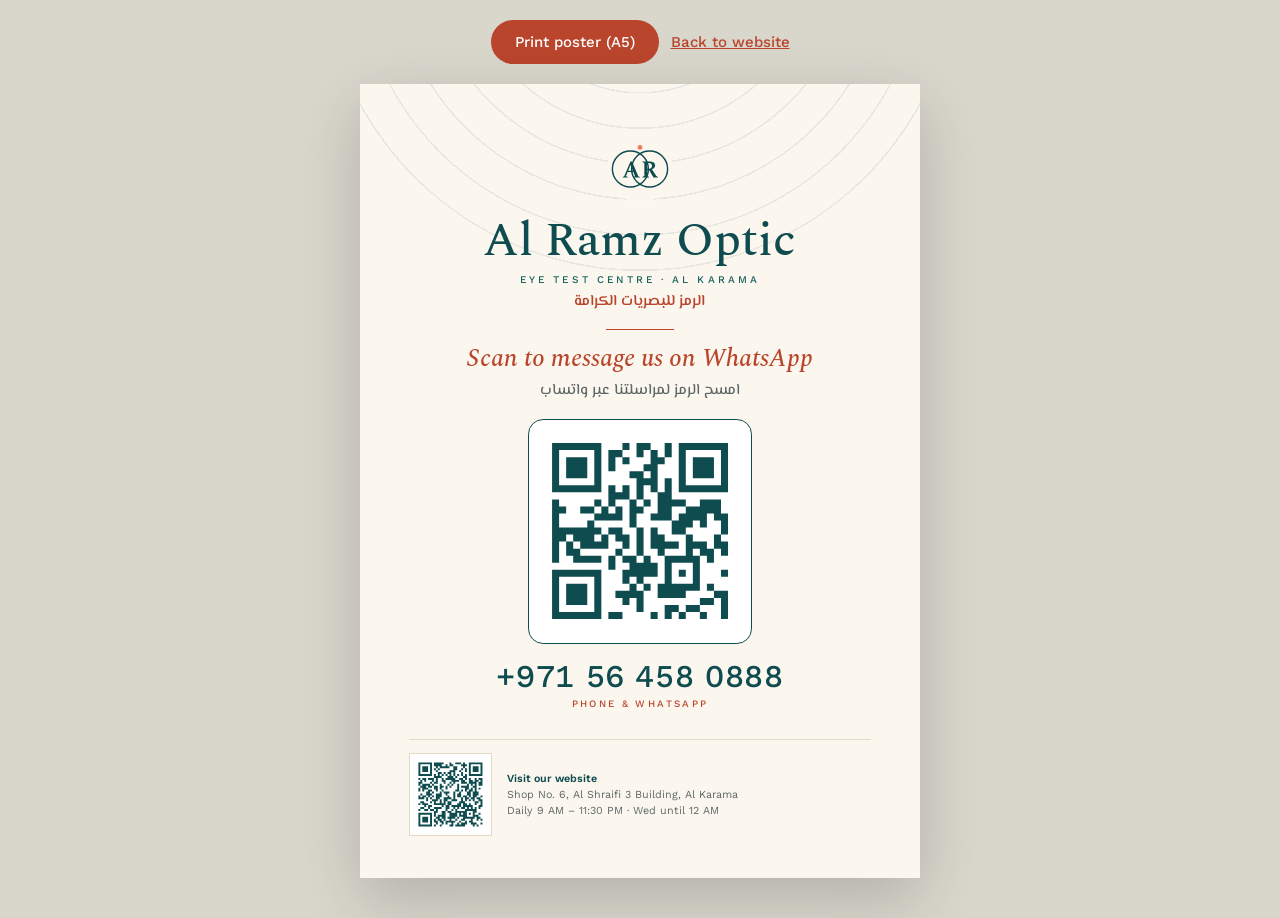
==== poster.html @ 15a68d8b "Demo website for Al Ramz Optic Karama, Dubai Co-Authored-By: Claude Opus 5.5 <noreply@anthropic.com>" ====
<!doctype html>
<html lang="en">
<head>
  <meta charset="utf-8">
  <meta name="viewport" content="width=device-width, initial-scale=1">
  <meta name="robots" content="noindex">
  <title>Counter poster · Al Ramz Optic Karama</title>
  <link rel="icon" href="images/logo.svg" type="image/svg+xml">
  <link rel="preconnect" href="https://fonts.googleapis.com">
  <link rel="preconnect" href="https://fonts.gstatic.com" crossorigin>
  <link rel="stylesheet" href="https://fonts.googleapis.com/css2?family=Spectral:ital,wght@0,500;0,600;1,500&family=Work+Sans:wght@400;500;600&family=El+Messiri:wght@400;500;600;700&display=swap">
  <style>
    /* Printable A5 counter poster. Print with "Margins: none" and "Background graphics" on.
       QR codes are static inline SVG, generated locally with segno (see README). */
    @page { size: A5 portrait; margin: 0; }
    * { box-sizing: border-box; }
    html, body { margin: 0; }
    body { background: #D9D6CC; font-family: "Work Sans", Arial, sans-serif; color: #0F4C4F; -webkit-print-color-adjust: exact; print-color-adjust: exact; }
    .toolbar { display: flex; justify-content: center; flex-wrap: wrap; gap: 12px; padding: 20px 16px 0; }
    .toolbar button { font: 500 15px "Work Sans", Arial, sans-serif; padding: 0 24px; min-height: 44px; border: 0; border-radius: 999px; background: #B9452C; color: #fff; cursor: pointer; }
    .toolbar a { font: 500 15px "Work Sans", Arial, sans-serif; color: #B9452C; align-self: center; min-height: 44px; display: inline-flex; align-items: center; }
    .sheet {
      width: 148mm; height: 210mm; margin: 20px auto 40px; background: #FBF7EF;
      padding: 13mm 13mm 11mm; display: flex; flex-direction: column; align-items: center; text-align: center;
      position: relative; box-shadow: 0 20px 60px rgba(0,0,0,.18); overflow: hidden;
      font-variant-numeric: lining-nums;
    }
    .logo { width: 19mm; height: 19mm; position: relative; }
    .name { margin: 3.5mm 0 0; font: 500 12.5mm/1 "Spectral", Georgia, serif; position: relative; }
    .sub { margin: 2.2mm 0 0; font: 500 2.7mm "Work Sans", Arial, sans-serif; letter-spacing: .3em; text-transform: uppercase; color: #B9452C; position: relative; }
    .ar-name { margin: 1.6mm 0 0; font: 600 4mm/1.4 "El Messiri", sans-serif; color: #B9452C; position: relative; }
    .rule { width: 18mm; height: 0; border-top: 0.35mm solid #B9452C; margin: 4.5mm 0 4mm; position: relative; }
    .cta { margin: 0; font: italic 500 6.6mm/1.15 "Spectral", Georgia, serif; color: #B9452C; position: relative; }
    .cta-ar { margin: 1.6mm 0 0; font: 500 4mm/1.45 "El Messiri", sans-serif; color: #5C6766; position: relative; }
    .qr-box { margin-top: 4.5mm; padding: 2.5mm; background: #fff; border: 0.3mm solid #E3D9C6; border-radius: 1.5mm; position: relative; }
    .qr { display: block; width: 54mm; height: 54mm; }
    .phone { margin: 4.5mm 0 0; font: 500 8.4mm/1 "Work Sans", Arial, sans-serif; letter-spacing: .02em; font-variant-numeric: lining-nums tabular-nums; position: relative; }
    .phone-label { margin: 1.6mm 0 0; font: 500 2.6mm "Work Sans", Arial, sans-serif; letter-spacing: .24em; text-transform: uppercase; color: #B9452C; position: relative; }
    .foot {
      margin-top: auto; width: 100%; display: flex; align-items: center; gap: 4mm; text-align: start;
      padding-top: 3.5mm; border-top: 0.25mm solid #E3D9C6; position: relative;
    }
    .qr-small { display: block; width: 19mm; height: 19mm; flex: none; background: #fff; padding: 1.2mm; box-sizing: content-box; border: 0.25mm solid #E3D9C6; }
    .foot p { margin: 0; font: 400 2.85mm/1.45 "Work Sans", Arial, sans-serif; color: #5C6766; }
    .foot b { font-weight: 600; color: #0F4C4F; }
    .sheet::before { content: ''; position: absolute; width: 170mm; height: 170mm; left: -11mm; top: -120mm; border-radius: 50%; background: repeating-radial-gradient(circle at 50% 50%, transparent 0 34px, rgba(15,76,79,.09) 34px 35.5px); background-size: 100% 100%; }
    .qr-box { border-radius: 4mm; border: .4mm solid #0F4C4F; }
    .sub { color: #16625F; }
    @media print {
      body { background: none; }
      .toolbar { display: none; }
      .sheet { margin: 0; box-shadow: none; }
    }
    @media screen and (max-width: 600px) {
      .sheet { zoom: .62; }
    }
  </style>
</head>
<body>
  <div class="toolbar">
    <button type="button" onclick="window.print()">Print poster (A5)</button>
    <a href="./">Back to website</a>
  </div>

  <main class="sheet">

    <img class="logo" src="images/logo.svg" alt="Al Ramz Optic Karama logo">
    <h1 class="name">Al Ramz Optic</h1>
    <p class="sub">Eye test centre · Al Karama</p>
    <p class="ar-name" lang="ar" dir="rtl">الرمز للبصريات الكرامة</p>
    <div class="rule"></div>
    <p class="cta">Scan to message us on WhatsApp</p>
    <p class="cta-ar" lang="ar" dir="rtl">امسح الرمز لمراسلتنا عبر واتساب</p>
    <div class="qr-box">
      <svg role="img" aria-label="QR code that opens a WhatsApp chat with Al Ramz Optic Karama" viewBox="0 0 29 29" class="qr"><path class="qrline" stroke="#0f4c4f" d="M2 2.5h7m3 0h1m1 0h2m2 0h1m1 0h7m-25 1h1m5 0h1m1 0h2m2 0h1m1 0h1m1 0h1m1 0h1m5 0h1m-25 1h1m1 0h3m1 0h1m1 0h1m1 0h1m3 0h2m2 0h1m1 0h3m1 0h1m-25 1h1m1 0h3m1 0h1m1 0h1m4 0h2m3 0h1m1 0h3m1 0h1m-25 1h1m1 0h3m1 0h1m4 0h2m1 0h1m3 0h1m1 0h3m1 0h1m-25 1h1m5 0h1m5 0h3m1 0h1m1 0h1m5 0h1m-25 1h7m1 0h1m1 0h1m1 0h1m1 0h1m1 0h1m1 0h7m-17 1h3m1 0h1m2 0h2m-17 1h1m5 0h1m1 0h1m2 0h1m1 0h1m1 0h4m2 0h3m-24 1h2m2 0h2m1 0h1m1 0h1m1 0h2m2 0h2m2 0h5m-24 1h1m5 0h4m1 0h1m2 0h3m1 0h4m1 0h2m-25 1h1m4 0h1m5 0h1m5 0h3m1 0h1m2 0h1m-25 1h7m1 0h2m2 0h1m1 0h1m2 0h2m5 0h1m-25 1h2m1 0h3m1 0h1m1 0h2m1 0h1m1 0h2m3 0h1m3 0h1m-24 1h1m1 0h1m1 0h4m2 0h1m1 0h1m1 0h4m1 0h3m1 0h2m-25 1h1m1 0h2m5 0h1m2 0h1m2 0h1m3 0h1m1 0h2m1 0h1m-25 1h1m2 0h4m1 0h1m1 0h2m1 0h1m2 0h5m1 0h1m-15 1h1m2 0h4m1 0h1m3 0h1m-21 1h7m3 0h5m1 0h1m1 0h1m1 0h1m3 0h1m-25 1h1m5 0h1m3 0h1m1 0h1m3 0h1m3 0h1m-21 1h1m1 0h3m1 0h1m4 0h1m1 0h1m1 0h6m1 0h1m-23 1h1m1 0h3m1 0h1m2 0h4m2 0h4m4 0h2m-25 1h1m1 0h3m1 0h1m3 0h1m1 0h1m8 0h2m1 0h1m-25 1h1m5 0h1m5 0h1m3 0h2m1 0h2m3 0h1m-25 1h7m1 0h2m4 0h1m1 0h1m1 0h1m2 0h1m2 0h1"/></svg>
    </div>
    <p class="phone">+971 56 458 0888</p>
    <p class="phone-label">Phone &amp; WhatsApp</p>
    <div class="foot">
      <svg role="img" aria-label="QR code that opens the Al Ramz Optic Karama website" viewBox="0 0 37 37" class="qr-small"><path class="qrline" stroke="#0f4c4f" d="M2 2.5h7m1 0h5m3 0h1m2 0h3m1 0h1m2 0h7m-33 1h1m5 0h1m1 0h4m2 0h1m1 0h2m4 0h3m1 0h1m5 0h1m-33 1h1m1 0h3m1 0h1m2 0h1m1 0h5m2 0h2m3 0h1m2 0h1m1 0h3m1 0h1m-33 1h1m1 0h3m1 0h1m1 0h1m1 0h1m7 0h2m2 0h1m1 0h1m1 0h1m1 0h3m1 0h1m-33 1h1m1 0h3m1 0h1m2 0h1m6 0h3m2 0h1m2 0h1m1 0h1m1 0h3m1 0h1m-33 1h1m5 0h1m3 0h2m1 0h1m1 0h2m1 0h1m3 0h1m3 0h1m5 0h1m-33 1h7m1 0h1m1 0h1m1 0h1m1 0h1m1 0h1m1 0h1m1 0h1m1 0h1m1 0h1m1 0h7m-25 1h4m3 0h3m1 0h1m3 0h2m-25 1h1m1 0h2m1 0h3m1 0h1m2 0h1m1 0h5m2 0h2m1 0h1m1 0h1m2 0h1m1 0h2m-32 1h1m1 0h1m3 0h1m1 0h1m2 0h2m3 0h4m1 0h2m2 0h2m1 0h2m1 0h1m-33 1h2m4 0h1m1 0h2m3 0h1m2 0h1m1 0h1m3 0h3m1 0h4m1 0h2m-33 1h1m1 0h4m1 0h1m3 0h1m3 0h1m1 0h1m2 0h1m4 0h1m1 0h1m1 0h1m1 0h2m-32 1h3m1 0h2m1 0h2m1 0h2m1 0h1m1 0h1m3 0h1m1 0h4m2 0h2m-30 1h1m1 0h3m3 0h2m1 0h1m2 0h1m5 0h1m3 0h2m1 0h1m1 0h1m1 0h1m-32 1h1m1 0h1m2 0h2m2 0h1m2 0h1m6 0h2m1 0h1m1 0h1m1 0h2m1 0h1m-26 1h2m1 0h1m3 0h1m1 0h3m2 0h1m2 0h1m3 0h2m1 0h3m-30 1h1m2 0h3m2 0h3m2 0h1m3 0h1m1 0h2m3 0h2m1 0h3m-31 1h1m1 0h2m1 0h1m1 0h1m1 0h3m3 0h1m2 0h1m1 0h2m1 0h2m1 0h1m1 0h2m2 0h1m-33 1h3m1 0h1m1 0h1m2 0h2m2 0h4m1 0h1m3 0h1m1 0h2m1 0h2m1 0h2m-28 1h1m2 0h3m1 0h1m1 0h2m2 0h3m2 0h1m1 0h1m1 0h1m1 0h1m2 0h2m-32 1h2m3 0h1m1 0h1m2 0h1m1 0h1m1 0h2m4 0h3m5 0h2m1 0h1m-33 1h1m1 0h3m3 0h6m1 0h2m3 0h2m1 0h2m1 0h1m2 0h1m2 0h1m-30 1h1m1 0h2m5 0h1m1 0h2m1 0h5m1 0h5m3 0h2m-32 1h2m2 0h1m2 0h4m2 0h2m2 0h1m1 0h1m1 0h2m1 0h1m1 0h1m1 0h1m1 0h1m-32 1h1m2 0h2m1 0h2m1 0h1m4 0h1m2 0h1m1 0h1m4 0h6m-22 1h2m2 0h2m1 0h2m2 0h6m3 0h2m-30 1h7m1 0h1m3 0h2m2 0h4m1 0h1m1 0h2m1 0h1m1 0h1m2 0h1m-32 1h1m5 0h1m1 0h1m1 0h4m2 0h4m1 0h4m3 0h3m-31 1h1m1 0h3m1 0h1m2 0h2m1 0h2m1 0h4m1 0h1m2 0h6m1 0h2m-32 1h1m1 0h3m1 0h1m1 0h1m1 0h2m1 0h1m2 0h1m2 0h1m2 0h2m3 0h1m2 0h1m1 0h1m-33 1h1m1 0h3m1 0h1m1 0h2m1 0h2m1 0h5m2 0h1m2 0h1m1 0h2m-28 1h1m5 0h1m2 0h1m2 0h1m1 0h1m2 0h1m2 0h1m1 0h3m2 0h3m2 0h1m-33 1h7m1 0h1m2 0h1m4 0h2m1 0h5m4 0h1m1 0h1"/></svg>
      <p><b>Visit our website</b><br>Shop No. 6, Al Shraifi 3 Building, Al Karama<br>Daily 9 AM – 11:30 PM · Wed until 12 AM</p>
    </div>
  </main>
</body>
</html>
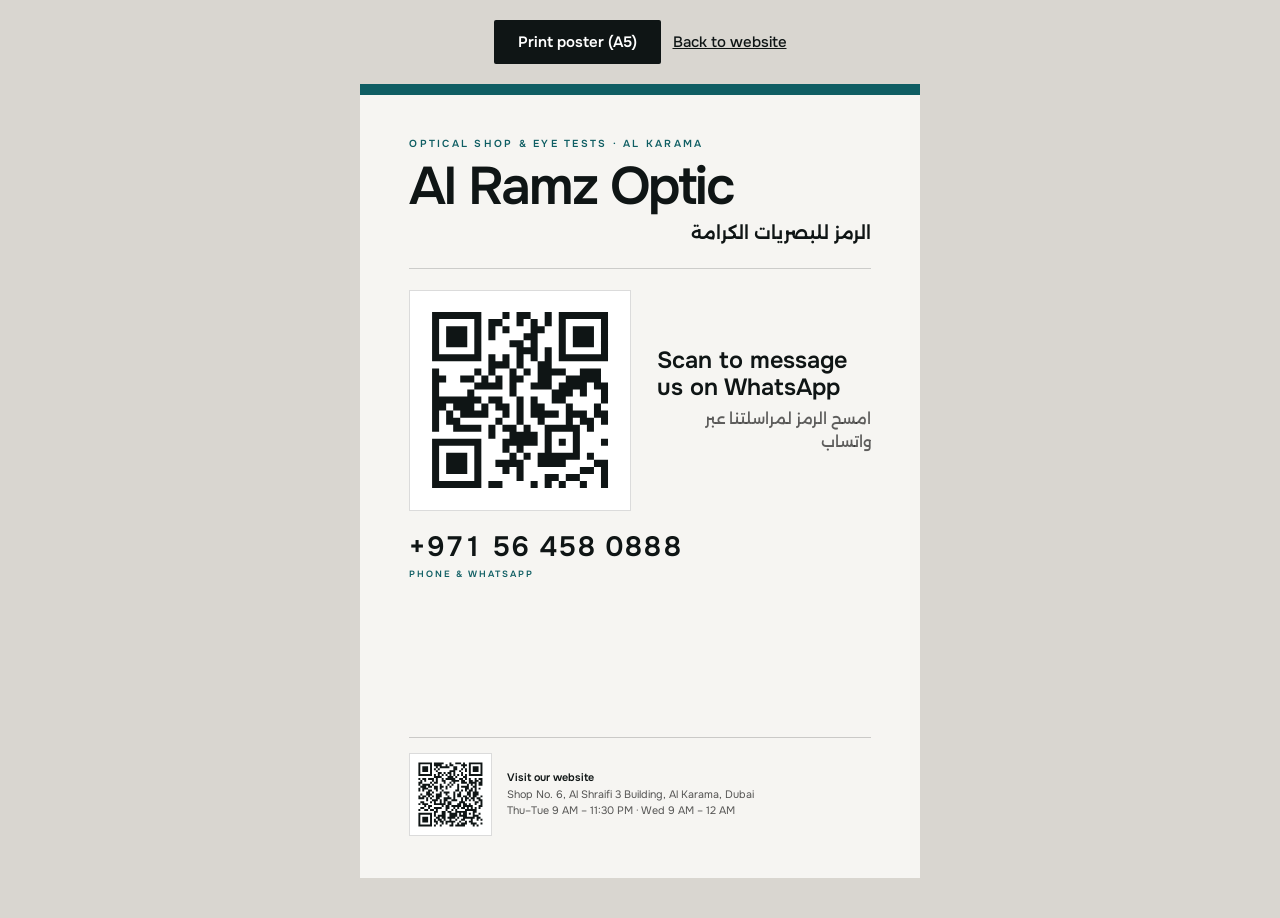
==== commit 3dbfe5eb: "Update demo website Co-Authored-By: Claude Opus 5.5 <noreply@anthropic.com>" ====
--- a/poster.html
+++ b/poster.html
@@ -5,55 +5,47 @@
   <meta name="viewport" content="width=device-width, initial-scale=1">
   <meta name="robots" content="noindex">
   <title>Counter poster · Al Ramz Optic Karama</title>
-  <link rel="icon" href="images/logo.svg" type="image/svg+xml">
+  <link rel="icon" href="images/icon.png" type="image/png">
   <link rel="preconnect" href="https://fonts.googleapis.com">
   <link rel="preconnect" href="https://fonts.gstatic.com" crossorigin>
-  <link rel="stylesheet" href="https://fonts.googleapis.com/css2?family=Spectral:ital,wght@0,500;0,600;1,500&family=Work+Sans:wght@400;500;600&family=El+Messiri:wght@400;500;600;700&display=swap">
+  <link rel="stylesheet" href="https://fonts.googleapis.com/css2?family=Onest:wght@400;500;600;700&amp;family=Alexandria:wght@500;700&amp;display=swap">
   <style>
     /* Printable A5 counter poster. Print with "Margins: none" and "Background graphics" on.
        QR codes are static inline SVG, generated locally with segno (see README). */
     @page { size: A5 portrait; margin: 0; }
     * { box-sizing: border-box; }
     html, body { margin: 0; }
-    body { background: #D9D6CC; font-family: "Work Sans", Arial, sans-serif; color: #0F4C4F; -webkit-print-color-adjust: exact; print-color-adjust: exact; }
+    body { background: #D9D6D0; font-family: "Onest", system-ui, -apple-system, "Segoe UI", sans-serif; color: #0F1515; -webkit-print-color-adjust: exact; print-color-adjust: exact; }
     .toolbar { display: flex; justify-content: center; flex-wrap: wrap; gap: 12px; padding: 20px 16px 0; }
-    .toolbar button { font: 500 15px "Work Sans", Arial, sans-serif; padding: 0 24px; min-height: 44px; border: 0; border-radius: 999px; background: #B9452C; color: #fff; cursor: pointer; }
-    .toolbar a { font: 500 15px "Work Sans", Arial, sans-serif; color: #B9452C; align-self: center; min-height: 44px; display: inline-flex; align-items: center; }
+    .toolbar button { font: 600 15px "Onest", system-ui, -apple-system, "Segoe UI", sans-serif; padding: 0 24px; min-height: 44px; border: 0; border-radius: 2px; background: #0F1515; color: #fff; cursor: pointer; }
+    .toolbar a { font: 500 15px "Onest", system-ui, -apple-system, "Segoe UI", sans-serif; color: #0F1515; align-self: center; min-height: 44px; display: inline-flex; align-items: center; }
     .sheet {
-      width: 148mm; height: 210mm; margin: 20px auto 40px; background: #FBF7EF;
-      padding: 13mm 13mm 11mm; display: flex; flex-direction: column; align-items: center; text-align: center;
-      position: relative; box-shadow: 0 20px 60px rgba(0,0,0,.18); overflow: hidden;
+      width: 148mm; height: 210mm; margin: 20px auto 40px; background: #F6F5F2;
+      padding: 14mm 13mm 11mm; display: flex; flex-direction: column; position: relative; overflow: hidden;
       font-variant-numeric: lining-nums;
     }
-    .logo { width: 19mm; height: 19mm; position: relative; }
-    .name { margin: 3.5mm 0 0; font: 500 12.5mm/1 "Spectral", Georgia, serif; position: relative; }
-    .sub { margin: 2.2mm 0 0; font: 500 2.7mm "Work Sans", Arial, sans-serif; letter-spacing: .3em; text-transform: uppercase; color: #B9452C; position: relative; }
-    .ar-name { margin: 1.6mm 0 0; font: 600 4mm/1.4 "El Messiri", sans-serif; color: #B9452C; position: relative; }
-    .rule { width: 18mm; height: 0; border-top: 0.35mm solid #B9452C; margin: 4.5mm 0 4mm; position: relative; }
-    .cta { margin: 0; font: italic 500 6.6mm/1.15 "Spectral", Georgia, serif; color: #B9452C; position: relative; }
-    .cta-ar { margin: 1.6mm 0 0; font: 500 4mm/1.45 "El Messiri", sans-serif; color: #5C6766; position: relative; }
-    .qr-box { margin-top: 4.5mm; padding: 2.5mm; background: #fff; border: 0.3mm solid #E3D9C6; border-radius: 1.5mm; position: relative; }
+    .kicker { margin: 0; font: 600 2.7mm/1.3 "Onest", system-ui, -apple-system, "Segoe UI", sans-serif; letter-spacing: .22em; text-transform: uppercase; color: #0F5E63; }
+    .name { margin: 3mm 0 0; font: 600 14mm/0.98 "Onest", system-ui, -apple-system, "Segoe UI", sans-serif; letter-spacing: -0.04em; }
+    .ar-name { margin: 2mm 0 0; font: 600 4.6mm/1.4 "Alexandria", "Segoe UI", Tahoma, sans-serif; direction: rtl; text-align: start; }
+    .rule { height: 0; border-top: .25mm solid #0F1515; opacity: .18; margin: 6mm 0 5.5mm; }
+    .row { display: flex; gap: 7mm; align-items: center; }
+    .qr-box { padding: 2mm; background: #fff; border: .25mm solid rgba(0,0,0,.14); flex: none; }
     .qr { display: block; width: 54mm; height: 54mm; }
-    .phone { margin: 4.5mm 0 0; font: 500 8.4mm/1 "Work Sans", Arial, sans-serif; letter-spacing: .02em; font-variant-numeric: lining-nums tabular-nums; position: relative; }
-    .phone-label { margin: 1.6mm 0 0; font: 500 2.6mm "Work Sans", Arial, sans-serif; letter-spacing: .24em; text-transform: uppercase; color: #B9452C; position: relative; }
-    .foot {
-      margin-top: auto; width: 100%; display: flex; align-items: center; gap: 4mm; text-align: start;
-      padding-top: 3.5mm; border-top: 0.25mm solid #E3D9C6; position: relative;
-    }
-    .qr-small { display: block; width: 19mm; height: 19mm; flex: none; background: #fff; padding: 1.2mm; box-sizing: content-box; border: 0.25mm solid #E3D9C6; }
-    .foot p { margin: 0; font: 400 2.85mm/1.45 "Work Sans", Arial, sans-serif; color: #5C6766; }
-    .foot b { font-weight: 600; color: #0F4C4F; }
-    .sheet::before { content: ''; position: absolute; width: 170mm; height: 170mm; left: -11mm; top: -120mm; border-radius: 50%; background: repeating-radial-gradient(circle at 50% 50%, transparent 0 34px, rgba(15,76,79,.09) 34px 35.5px); background-size: 100% 100%; }
-    .qr-box { border-radius: 4mm; border: .4mm solid #0F4C4F; }
-    .sub { color: #16625F; }
+    .cta { margin: 0; font: 600 6.2mm/1.15 "Onest", system-ui, -apple-system, "Segoe UI", sans-serif; }
+    .cta-ar { margin: 2mm 0 0; font: 500 4mm/1.5 "Alexandria", "Segoe UI", Tahoma, sans-serif; direction: rtl; color: rgba(0,0,0,.62); }
+    .phone { margin: 6mm 0 0; font: 600 7.4mm/1 "Onest", system-ui, -apple-system, "Segoe UI", sans-serif; letter-spacing: .01em; font-variant-numeric: lining-nums tabular-nums; }
+    .phone-label { margin: 1.6mm 0 0; font: 600 2.4mm "Onest", system-ui, -apple-system, "Segoe UI", sans-serif; letter-spacing: .2em; text-transform: uppercase; color: #0F5E63; }
+    .foot { margin-top: auto; display: flex; align-items: center; gap: 4mm; padding-top: 4mm; border-top: .25mm solid rgba(0,0,0,.18); }
+    .qr-small { display: block; width: 19mm; height: 19mm; flex: none; background: #fff; padding: 1.2mm; box-sizing: content-box; border: .25mm solid rgba(0,0,0,.14); }
+    .foot p { margin: 0; font: 400 2.85mm/1.5 "Onest", system-ui, -apple-system, "Segoe UI", sans-serif; color: rgba(0,0,0,.66); }
+    .foot b { font-weight: 600; color: #0F1515; }
+    .band { position: absolute; left: 0; right: 0; top: 0; height: 3mm; background: #0F5E63; }
     @media print {
       body { background: none; }
       .toolbar { display: none; }
-      .sheet { margin: 0; box-shadow: none; }
+      .sheet { margin: 0; }
     }
-    @media screen and (max-width: 600px) {
-      .sheet { zoom: .62; }
-    }
+    @media screen and (max-width: 600px) { .sheet { zoom: .62; } }
   </style>
 </head>
 <body>
@@ -63,22 +55,25 @@
   </div>
 
   <main class="sheet">
-
-    <img class="logo" src="images/logo.svg" alt="Al Ramz Optic Karama logo">
+    <div class="band"></div>
+    <p class="kicker">Optical shop &amp; eye tests · Al Karama</p>
     <h1 class="name">Al Ramz Optic</h1>
-    <p class="sub">Eye test centre · Al Karama</p>
-    <p class="ar-name" lang="ar" dir="rtl">الرمز للبصريات الكرامة</p>
+    <p class="ar-name" lang="ar">الرمز للبصريات الكرامة</p>
     <div class="rule"></div>
-    <p class="cta">Scan to message us on WhatsApp</p>
-    <p class="cta-ar" lang="ar" dir="rtl">امسح الرمز لمراسلتنا عبر واتساب</p>
-    <div class="qr-box">
-      <svg role="img" aria-label="QR code that opens a WhatsApp chat with Al Ramz Optic Karama" viewBox="0 0 29 29" class="qr"><path class="qrline" stroke="#0f4c4f" d="M2 2.5h7m3 0h1m1 0h2m2 0h1m1 0h7m-25 1h1m5 0h1m1 0h2m2 0h1m1 0h1m1 0h1m1 0h1m5 0h1m-25 1h1m1 0h3m1 0h1m1 0h1m1 0h1m3 0h2m2 0h1m1 0h3m1 0h1m-25 1h1m1 0h3m1 0h1m1 0h1m4 0h2m3 0h1m1 0h3m1 0h1m-25 1h1m1 0h3m1 0h1m4 0h2m1 0h1m3 0h1m1 0h3m1 0h1m-25 1h1m5 0h1m5 0h3m1 0h1m1 0h1m5 0h1m-25 1h7m1 0h1m1 0h1m1 0h1m1 0h1m1 0h1m1 0h7m-17 1h3m1 0h1m2 0h2m-17 1h1m5 0h1m1 0h1m2 0h1m1 0h1m1 0h4m2 0h3m-24 1h2m2 0h2m1 0h1m1 0h1m1 0h2m2 0h2m2 0h5m-24 1h1m5 0h4m1 0h1m2 0h3m1 0h4m1 0h2m-25 1h1m4 0h1m5 0h1m5 0h3m1 0h1m2 0h1m-25 1h7m1 0h2m2 0h1m1 0h1m2 0h2m5 0h1m-25 1h2m1 0h3m1 0h1m1 0h2m1 0h1m1 0h2m3 0h1m3 0h1m-24 1h1m1 0h1m1 0h4m2 0h1m1 0h1m1 0h4m1 0h3m1 0h2m-25 1h1m1 0h2m5 0h1m2 0h1m2 0h1m3 0h1m1 0h2m1 0h1m-25 1h1m2 0h4m1 0h1m1 0h2m1 0h1m2 0h5m1 0h1m-15 1h1m2 0h4m1 0h1m3 0h1m-21 1h7m3 0h5m1 0h1m1 0h1m1 0h1m3 0h1m-25 1h1m5 0h1m3 0h1m1 0h1m3 0h1m3 0h1m-21 1h1m1 0h3m1 0h1m4 0h1m1 0h1m1 0h6m1 0h1m-23 1h1m1 0h3m1 0h1m2 0h4m2 0h4m4 0h2m-25 1h1m1 0h3m1 0h1m3 0h1m1 0h1m8 0h2m1 0h1m-25 1h1m5 0h1m5 0h1m3 0h2m1 0h2m3 0h1m-25 1h7m1 0h2m4 0h1m1 0h1m1 0h1m2 0h1m2 0h1"/></svg>
+    <div class="row">
+      <div class="qr-box">
+        <svg role="img" aria-label="QR code that opens a WhatsApp chat with Al Ramz Optic Karama" viewBox="0 0 29 29" class="qr"><path class="qrline" stroke="#0f1515" d="M2 2.5h7m3 0h1m1 0h2m2 0h1m1 0h7m-25 1h1m5 0h1m1 0h2m2 0h1m1 0h1m1 0h1m1 0h1m5 0h1m-25 1h1m1 0h3m1 0h1m1 0h1m1 0h1m3 0h2m2 0h1m1 0h3m1 0h1m-25 1h1m1 0h3m1 0h1m1 0h1m4 0h2m3 0h1m1 0h3m1 0h1m-25 1h1m1 0h3m1 0h1m4 0h2m1 0h1m3 0h1m1 0h3m1 0h1m-25 1h1m5 0h1m5 0h3m1 0h1m1 0h1m5 0h1m-25 1h7m1 0h1m1 0h1m1 0h1m1 0h1m1 0h1m1 0h7m-17 1h3m1 0h1m2 0h2m-17 1h1m5 0h1m1 0h1m2 0h1m1 0h1m1 0h4m2 0h3m-24 1h2m2 0h2m1 0h1m1 0h1m1 0h2m2 0h2m2 0h5m-24 1h1m5 0h4m1 0h1m2 0h3m1 0h4m1 0h2m-25 1h1m4 0h1m5 0h1m5 0h3m1 0h1m2 0h1m-25 1h7m1 0h2m2 0h1m1 0h1m2 0h2m5 0h1m-25 1h2m1 0h3m1 0h1m1 0h2m1 0h1m1 0h2m3 0h1m3 0h1m-24 1h1m1 0h1m1 0h4m2 0h1m1 0h1m1 0h4m1 0h3m1 0h2m-25 1h1m1 0h2m5 0h1m2 0h1m2 0h1m3 0h1m1 0h2m1 0h1m-25 1h1m2 0h4m1 0h1m1 0h2m1 0h1m2 0h5m1 0h1m-15 1h1m2 0h4m1 0h1m3 0h1m-21 1h7m3 0h5m1 0h1m1 0h1m1 0h1m3 0h1m-25 1h1m5 0h1m3 0h1m1 0h1m3 0h1m3 0h1m-21 1h1m1 0h3m1 0h1m4 0h1m1 0h1m1 0h6m1 0h1m-23 1h1m1 0h3m1 0h1m2 0h4m2 0h4m4 0h2m-25 1h1m1 0h3m1 0h1m3 0h1m1 0h1m8 0h2m1 0h1m-25 1h1m5 0h1m5 0h1m3 0h2m1 0h2m3 0h1m-25 1h7m1 0h2m4 0h1m1 0h1m1 0h1m2 0h1m2 0h1"/></svg>
+      </div>
+      <div>
+        <p class="cta">Scan to message us on WhatsApp</p>
+        <p class="cta-ar" lang="ar">امسح الرمز لمراسلتنا عبر واتساب</p>
+      </div>
     </div>
     <p class="phone">+971 56 458 0888</p>
     <p class="phone-label">Phone &amp; WhatsApp</p>
     <div class="foot">
-      <svg role="img" aria-label="QR code that opens the Al Ramz Optic Karama website" viewBox="0 0 37 37" class="qr-small"><path class="qrline" stroke="#0f4c4f" d="M2 2.5h7m1 0h5m3 0h1m2 0h3m1 0h1m2 0h7m-33 1h1m5 0h1m1 0h4m2 0h1m1 0h2m4 0h3m1 0h1m5 0h1m-33 1h1m1 0h3m1 0h1m2 0h1m1 0h5m2 0h2m3 0h1m2 0h1m1 0h3m1 0h1m-33 1h1m1 0h3m1 0h1m1 0h1m1 0h1m7 0h2m2 0h1m1 0h1m1 0h1m1 0h3m1 0h1m-33 1h1m1 0h3m1 0h1m2 0h1m6 0h3m2 0h1m2 0h1m1 0h1m1 0h3m1 0h1m-33 1h1m5 0h1m3 0h2m1 0h1m1 0h2m1 0h1m3 0h1m3 0h1m5 0h1m-33 1h7m1 0h1m1 0h1m1 0h1m1 0h1m1 0h1m1 0h1m1 0h1m1 0h1m1 0h1m1 0h7m-25 1h4m3 0h3m1 0h1m3 0h2m-25 1h1m1 0h2m1 0h3m1 0h1m2 0h1m1 0h5m2 0h2m1 0h1m1 0h1m2 0h1m1 0h2m-32 1h1m1 0h1m3 0h1m1 0h1m2 0h2m3 0h4m1 0h2m2 0h2m1 0h2m1 0h1m-33 1h2m4 0h1m1 0h2m3 0h1m2 0h1m1 0h1m3 0h3m1 0h4m1 0h2m-33 1h1m1 0h4m1 0h1m3 0h1m3 0h1m1 0h1m2 0h1m4 0h1m1 0h1m1 0h1m1 0h2m-32 1h3m1 0h2m1 0h2m1 0h2m1 0h1m1 0h1m3 0h1m1 0h4m2 0h2m-30 1h1m1 0h3m3 0h2m1 0h1m2 0h1m5 0h1m3 0h2m1 0h1m1 0h1m1 0h1m-32 1h1m1 0h1m2 0h2m2 0h1m2 0h1m6 0h2m1 0h1m1 0h1m1 0h2m1 0h1m-26 1h2m1 0h1m3 0h1m1 0h3m2 0h1m2 0h1m3 0h2m1 0h3m-30 1h1m2 0h3m2 0h3m2 0h1m3 0h1m1 0h2m3 0h2m1 0h3m-31 1h1m1 0h2m1 0h1m1 0h1m1 0h3m3 0h1m2 0h1m1 0h2m1 0h2m1 0h1m1 0h2m2 0h1m-33 1h3m1 0h1m1 0h1m2 0h2m2 0h4m1 0h1m3 0h1m1 0h2m1 0h2m1 0h2m-28 1h1m2 0h3m1 0h1m1 0h2m2 0h3m2 0h1m1 0h1m1 0h1m1 0h1m2 0h2m-32 1h2m3 0h1m1 0h1m2 0h1m1 0h1m1 0h2m4 0h3m5 0h2m1 0h1m-33 1h1m1 0h3m3 0h6m1 0h2m3 0h2m1 0h2m1 0h1m2 0h1m2 0h1m-30 1h1m1 0h2m5 0h1m1 0h2m1 0h5m1 0h5m3 0h2m-32 1h2m2 0h1m2 0h4m2 0h2m2 0h1m1 0h1m1 0h2m1 0h1m1 0h1m1 0h1m1 0h1m-32 1h1m2 0h2m1 0h2m1 0h1m4 0h1m2 0h1m1 0h1m4 0h6m-22 1h2m2 0h2m1 0h2m2 0h6m3 0h2m-30 1h7m1 0h1m3 0h2m2 0h4m1 0h1m1 0h2m1 0h1m1 0h1m2 0h1m-32 1h1m5 0h1m1 0h1m1 0h4m2 0h4m1 0h4m3 0h3m-31 1h1m1 0h3m1 0h1m2 0h2m1 0h2m1 0h4m1 0h1m2 0h6m1 0h2m-32 1h1m1 0h3m1 0h1m1 0h1m1 0h2m1 0h1m2 0h1m2 0h1m2 0h2m3 0h1m2 0h1m1 0h1m-33 1h1m1 0h3m1 0h1m1 0h2m1 0h2m1 0h5m2 0h1m2 0h1m1 0h2m-28 1h1m5 0h1m2 0h1m2 0h1m1 0h1m2 0h1m2 0h1m1 0h3m2 0h3m2 0h1m-33 1h7m1 0h1m2 0h1m4 0h2m1 0h5m4 0h1m1 0h1"/></svg>
-      <p><b>Visit our website</b><br>Shop No. 6, Al Shraifi 3 Building, Al Karama<br>Daily 9 AM – 11:30 PM · Wed until 12 AM</p>
+      <svg role="img" aria-label="QR code that opens the Al Ramz Optic Karama website" viewBox="0 0 37 37" class="qr-small"><path class="qrline" stroke="#0f1515" d="M2 2.5h7m1 0h5m3 0h1m2 0h3m1 0h1m2 0h7m-33 1h1m5 0h1m1 0h4m2 0h1m1 0h2m4 0h3m1 0h1m5 0h1m-33 1h1m1 0h3m1 0h1m2 0h1m1 0h5m2 0h2m3 0h1m2 0h1m1 0h3m1 0h1m-33 1h1m1 0h3m1 0h1m1 0h1m1 0h1m7 0h2m2 0h1m1 0h1m1 0h1m1 0h3m1 0h1m-33 1h1m1 0h3m1 0h1m2 0h1m6 0h3m2 0h1m2 0h1m1 0h1m1 0h3m1 0h1m-33 1h1m5 0h1m3 0h2m1 0h1m1 0h2m1 0h1m3 0h1m3 0h1m5 0h1m-33 1h7m1 0h1m1 0h1m1 0h1m1 0h1m1 0h1m1 0h1m1 0h1m1 0h1m1 0h1m1 0h7m-25 1h4m3 0h3m1 0h1m3 0h2m-25 1h1m1 0h2m1 0h3m1 0h1m2 0h1m1 0h5m2 0h2m1 0h1m1 0h1m2 0h1m1 0h2m-32 1h1m1 0h1m3 0h1m1 0h1m2 0h2m3 0h4m1 0h2m2 0h2m1 0h2m1 0h1m-33 1h2m4 0h1m1 0h2m3 0h1m2 0h1m1 0h1m3 0h3m1 0h4m1 0h2m-33 1h1m1 0h4m1 0h1m3 0h1m3 0h1m1 0h1m2 0h1m4 0h1m1 0h1m1 0h1m1 0h2m-32 1h3m1 0h2m1 0h2m1 0h2m1 0h1m1 0h1m3 0h1m1 0h4m2 0h2m-30 1h1m1 0h3m3 0h2m1 0h1m2 0h1m5 0h1m3 0h2m1 0h1m1 0h1m1 0h1m-32 1h1m1 0h1m2 0h2m2 0h1m2 0h1m6 0h2m1 0h1m1 0h1m1 0h2m1 0h1m-26 1h2m1 0h1m3 0h1m1 0h3m2 0h1m2 0h1m3 0h2m1 0h3m-30 1h1m2 0h3m2 0h3m2 0h1m3 0h1m1 0h2m3 0h2m1 0h3m-31 1h1m1 0h2m1 0h1m1 0h1m1 0h3m3 0h1m2 0h1m1 0h2m1 0h2m1 0h1m1 0h2m2 0h1m-33 1h3m1 0h1m1 0h1m2 0h2m2 0h4m1 0h1m3 0h1m1 0h2m1 0h2m1 0h2m-28 1h1m2 0h3m1 0h1m1 0h2m2 0h3m2 0h1m1 0h1m1 0h1m1 0h1m2 0h2m-32 1h2m3 0h1m1 0h1m2 0h1m1 0h1m1 0h2m4 0h3m5 0h2m1 0h1m-33 1h1m1 0h3m3 0h6m1 0h2m3 0h2m1 0h2m1 0h1m2 0h1m2 0h1m-30 1h1m1 0h2m5 0h1m1 0h2m1 0h5m1 0h5m3 0h2m-32 1h2m2 0h1m2 0h4m2 0h2m2 0h1m1 0h1m1 0h2m1 0h1m1 0h1m1 0h1m1 0h1m-32 1h1m2 0h2m1 0h2m1 0h1m4 0h1m2 0h1m1 0h1m4 0h6m-22 1h2m2 0h2m1 0h2m2 0h6m3 0h2m-30 1h7m1 0h1m3 0h2m2 0h4m1 0h1m1 0h2m1 0h1m1 0h1m2 0h1m-32 1h1m5 0h1m1 0h1m1 0h4m2 0h4m1 0h4m3 0h3m-31 1h1m1 0h3m1 0h1m2 0h2m1 0h2m1 0h4m1 0h1m2 0h6m1 0h2m-32 1h1m1 0h3m1 0h1m1 0h1m1 0h2m1 0h1m2 0h1m2 0h1m2 0h2m3 0h1m2 0h1m1 0h1m-33 1h1m1 0h3m1 0h1m1 0h2m1 0h2m1 0h5m2 0h1m2 0h1m1 0h2m-28 1h1m5 0h1m2 0h1m2 0h1m1 0h1m2 0h1m2 0h1m1 0h3m2 0h3m2 0h1m-33 1h7m1 0h1m2 0h1m4 0h2m1 0h5m4 0h1m1 0h1"/></svg>
+      <p><b>Visit our website</b><br>Shop No. 6, Al Shraifi 3 Building, Al Karama, Dubai<br>Thu–Tue 9 AM – 11:30 PM · Wed 9 AM – 12 AM</p>
     </div>
   </main>
 </body>
